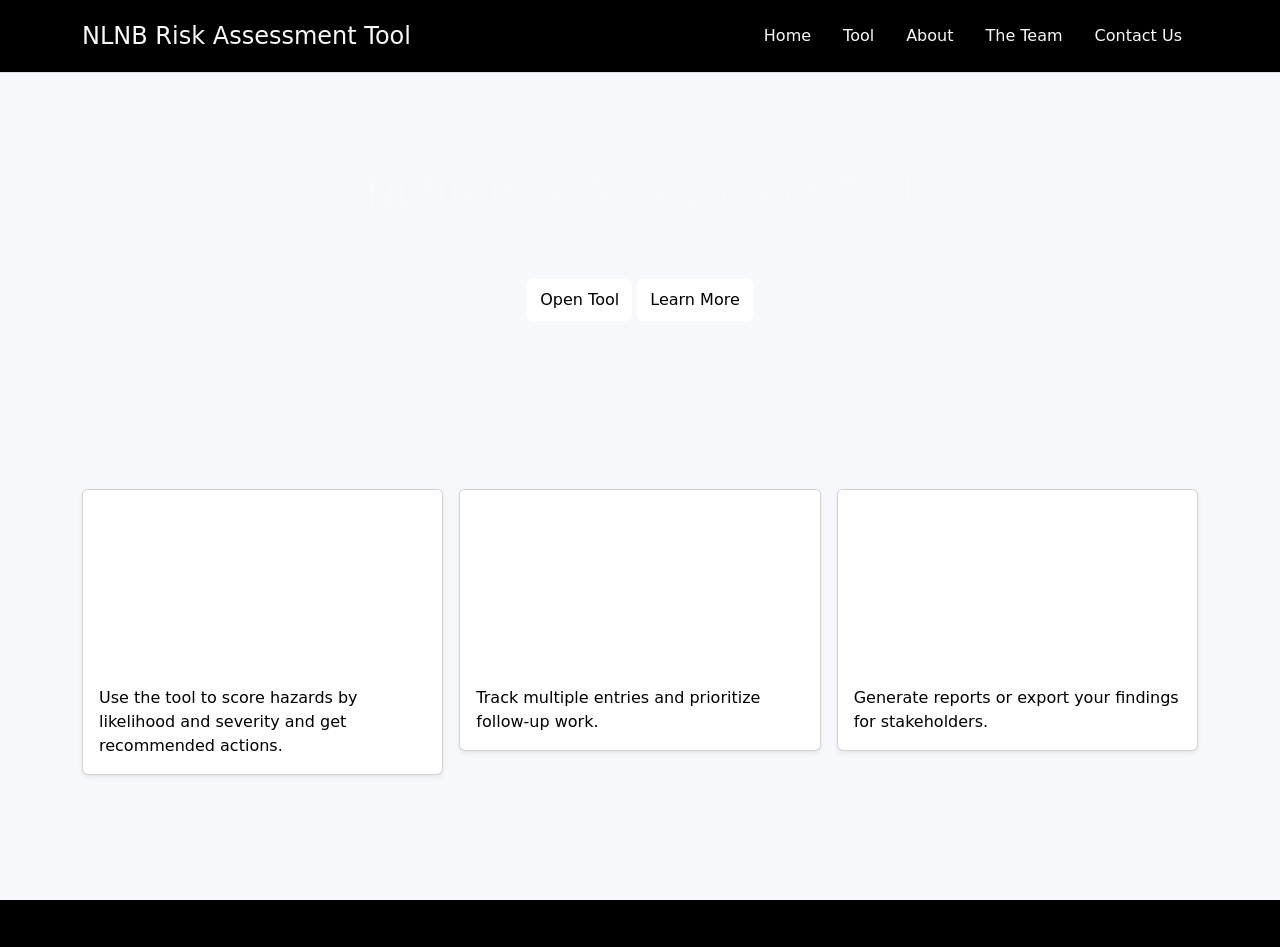
==== index.html @ 6b8fe65a "commit error to pages" ====
<!doctype html>
<html lang="en">

  <head>
    <meta charset="utf-8">
    <meta name="viewport" content="width=device-width, initial-scale=1">
    <title>NLNB Risk Assessment Tool</title>
    <!-- Bootstrap CSS first -->
    <link href="https://cdn.jsdelivr.net/npm/bootstrap@5.3.2/dist/css/bootstrap.min.css" rel="stylesheet">
    <!-- Then your custom CSS to override Bootstrap as needed -->
    <link rel="stylesheet" href="styles.css">
  </head>

  <body>
   <header class="bg-black border-bottom">
      <div class="container d-flex flex-wrap justify-content-between align-items-center py-3">
        <a class="d-flex align-items-center mb-2 mb-lg-0 text-light text-decoration-none" href="Index.html">
          <span class="fs-4">NLNB Risk Assessment Tool</span>
        </a>
        <ul class="nav">
          <li class="nav-item"><a class="nav-link link-light" href="Index.html">Home</a></li>
          <li class="nav-item"><a class="nav-link link-light" href="Risk%20Assestment%20Tool.html">Tool</a></li>
          <li class="nav-item"><a class="nav-link link-light" href="Risk.html">About</a></li>
          <li class="nav-item"><a class="nav-link link-light" href="aboutme.html">The Team</a></li>
		  <li class="nav-item"><a class="nav-link link-light" href="Contact Us.html">Contact Us</a></li>
        </ul>
      </div>
    </header>

    <main>
      <section class="py-5 text-center container">
        <div class="row py-lg-5">
          <div class="col-lg-8 col-md-10 mx-auto">
            <h1 class="fw-light text-light">NLNB Risk Assessment Tool</h1>
            <p class="lead text-light">Quickly identify, evaluate, and prioritize potential hazards.</p>
            <p>
              <a href="Risk%20Assestment%20Tool.html" class="btn btn-primary my-2">Open Tool</a>
              <a href="Risk.html" class="btn btn-outline-secondary my-2">Learn More</a>
            </p>
          </div>
        </div>
      </section>

      <div class="album py-5">
        <div class="container">
          <div class="row row-cols-1 row-cols-sm-2 row-cols-md-3 g-3">
            <div class="col">
              <div class="card shadow-sm">
                <div class="card-img-top logo-placeholder" style="background-image:url('images/report.png')" role="img" aria-label="Report logo"></div>
                <div class="card-body" color="#000000">
                  <p class="card-text">Use the tool to score hazards by likelihood and severity and get recommended actions.</p>
                </div>
              </div>
            </div>
            <div class="col">
              <div class="card shadow-sm">
                <div class="card-img-top logo-placeholder" style="background-image:url('images/multiple\ entries.png')" role="img" aria-label="Multiple entries logo"></div>
                <div class="card-body">
                  <p class="card-text">Track multiple entries and prioritize follow-up work.</p>
                </div>
              </div>
            </div>
            <div class="col">
              <div class="card shadow-sm">
                <div class="card-img-top logo-placeholder" style="background-image:url('images/export.png')" role="img" aria-label="Export logo"></div>
                <div class="card-body">
                  <p class="card-text">Generate reports or export your findings for stakeholders.</p>
                </div>
              </div>
            </div>
          </div>
        </div>
      </div>
    </main>

    <footer class="text-light py-5">
      <div class="container">
        <p class="mb-1">Built for ETI 302 — demo site.</p>
      </div>
    </footer>

    <!-- Bootstrap JS bundle (includes Popper) -->
    <script src="https://cdn.jsdelivr.net/npm/bootstrap@5.3.2/dist/js/bootstrap.bundle.min.js"></script>
  </body>

</html>
---- styles.css ----
:root{
  --bg: #f6f8fb;
  --panel: #ffffff;
  --success: #0f9d58;
  --warn: #f59e0b;
  background-color:#000000;
  color:#ffffff;
  background-image: none;
}

.site-header .fs-4 { color: #ffffff; }
.card-text { color: #000000; }
.card-color { background-color: #000000; }
.card-bg { background-color: #ffffff; }


*{box-sizing:border-box}
html,body{height:100%}
body{
  margin:0;
  font-family: system-ui, -apple-system, 'Segoe UI', Roboto, 'Helvetica Neue', Arial;
  background-color:var(--bg);
  color:#ffffff;
  -webkit-font-smoothing:antialiased;
  -moz-osx-font-smoothing:grayscale;
  background-image: url('images/bg.jpg');
  background-size: cover;
  background-position: center;
}

.wrap{max-width:var(--max-width);margin:0 auto;padding:1rem}

.site-header{background:rgba(255,255,255,0.9);border-bottom:1px solid #e6eef8}
.site-header .wrap{display:flex;flex-direction:column;gap:0.25rem}
.site-header h1{margin:0;font-size:1.25rem;color:#000000}
.tagline{margin:0;color:var(--muted);font-size:0.9rem}

.main-grid{display:grid;grid-template-columns:1fr;gap:1rem;padding:1rem 0}

.panel{background:var(--panel);color:#000000;padding:1rem;border-radius:8px;box-shadow:0 1px 2px rgba(12,20,30,0.03)}
.form-panel{color:#000000}
.form-panel label{display:block;font-weight:600;margin-top:0.75rem;color:#000000}
.form-panel input[type=text], .form-panel textarea, .form-panel select{
  width:100%;padding:0.5rem;border:1px solid #ccc;border-radius:6px;margin-top:0.25rem;background:#ffffff;color:#000000}
.form-row{ display:flex; gap:0.75rem; }
.form-row > div{ flex:1; }
.form-actions{display:flex;gap:0.5rem;margin-top:1rem}
.btn{
  padding:0.5rem 0.75rem;
  border-radius:6px;
  border:1px solid transparent;
  background:#ffffff;
  color:#000000;
  cursor:pointer;
}
.btn.primary{background:#ffffff;color:#000000;border-color:transparent}
.btn:hover{opacity:0.92}

/* Make all cards a neutral grey background and provide a logo placeholder
   that uses background-image so missing files gracefully fall back to grey */
.card{
  color:#000000;
}
.logo-placeholder{
  height:180px;
  background-color:#ffffff;
  background-position:center;
  background-repeat:no-repeat;
  background-size:contain;
}

/* Risk matrix styles */
.matrix-panel{margin-top:1rem}
.matrix-grid{display:grid;grid-template-columns:repeat(6, 1fr);gap:6px;align-items:stretch}
.matrix-cell{padding:8px;border-radius:4px;min-height:44px;display:flex;align-items:center;justify-content:center;font-size:0.9rem;color:#fff}
.matrix-cell .cell-label{font-size:0.85rem;color:#ffffff;text-align:center;display:block;padding:0 6px}
.matrix-cell.header{background:transparent;color:#cbd5e1;font-weight:600}
.matrix-cell.empty{background:transparent}
.matrix-cell--clickable{cursor:pointer;outline:none;border:2px solid rgba(255,255,255,0.04)}
.matrix-cell--clickable.low{background:#166534}
.matrix-cell--clickable.moderate{background:#d97706}
.matrix-cell--clickable.high{background:#b91c1c}
.matrix-cell--clickable.critical{background:#7f1d1d}
.matrix-cell--clickable.selected{box-shadow:0 0 0 3px rgba(255,255,255,0.12);border-color:rgba(255,255,255,0.18)}

@media (max-width:640px){
  .matrix-grid{grid-template-columns:repeat(6, minmax(40px, 1fr));gap:4px}
  .matrix-cell{font-size:0.8rem;padding:6px}
}

.results-panel .result-summary{display:flex;flex-direction:column;gap:1rem}
.score{display:flex;align-items:center;gap:1rem}
.score-value{font-size:2rem;font-weight:700;padding:0.25rem 0.5rem;border-radius:6px;background:#f1f5f9}
.score-value.low{background:#02773b;color:white}
.score-value.moderate{background:#e48006;color:white}
.score-value.high{background:#ff1500;color:white}
.score-value.critical{background:#580101;color:white}
.score-label{font-weight:600}

.recommendations ul{padding-left:1rem;margin:0}
.recommendations li{margin:0.4rem 0}
.muted{color:var(--muted)}

.site-footer{padding:1rem 0;color:#ffffff;text-align:center}

/* Responsive layout for larger screens */
@media (min-width: 840px){
  .main-grid{grid-template-columns:320px 1fr}
  .site-header .wrap{flex-direction:row;justify-content:space-between;align-items:center}
}

/* small adjustments for very small screens */
@media (max-width:420px) {
  .form-row { flex-direction:column; width: 100%; }
}
/* Add a black background color to the top navigation */
.topnav {
  background-color: #ffffff;
  overflow: hidden;
}

/* Style the links inside the navigation bar */
.topnav a {
  float: left;
  color: #1f6feb;
  font-family: system-ui, -apple-system, 'Segoe UI', Roboto, 'Helvetica Neue', Arial;
  background-color:var(--bg);
  text-align: center;
  padding: 14px 16px;
  text-decoration: none;
  font-size: 17px;
}

.form-panel {
  background-color: #ffffff;
  color: black;
  font-family: system-ui, -apple-system, 'Segoe UI', Roboto, 'Helvetica Neue', Arial, Impact, -bold-italic, Arial, Helvetica, sans-serif;
  text-decoration: none;
  font-size: 17px;
  
}

/* Change the color of links on hover */
.topnav a:hover {
  background-color: #616161;
  color: white;
  font-family: system-ui, -apple-system, 'Segoe UI', Roboto, 'Helvetica Neue', Arial, Impact, -bold-italic, Arial, Helvetica, sans-serif;
}

/* Add a color to the active/current link */
.topnav a.active {
  background-color: #04AA6D;
  color: white;
}
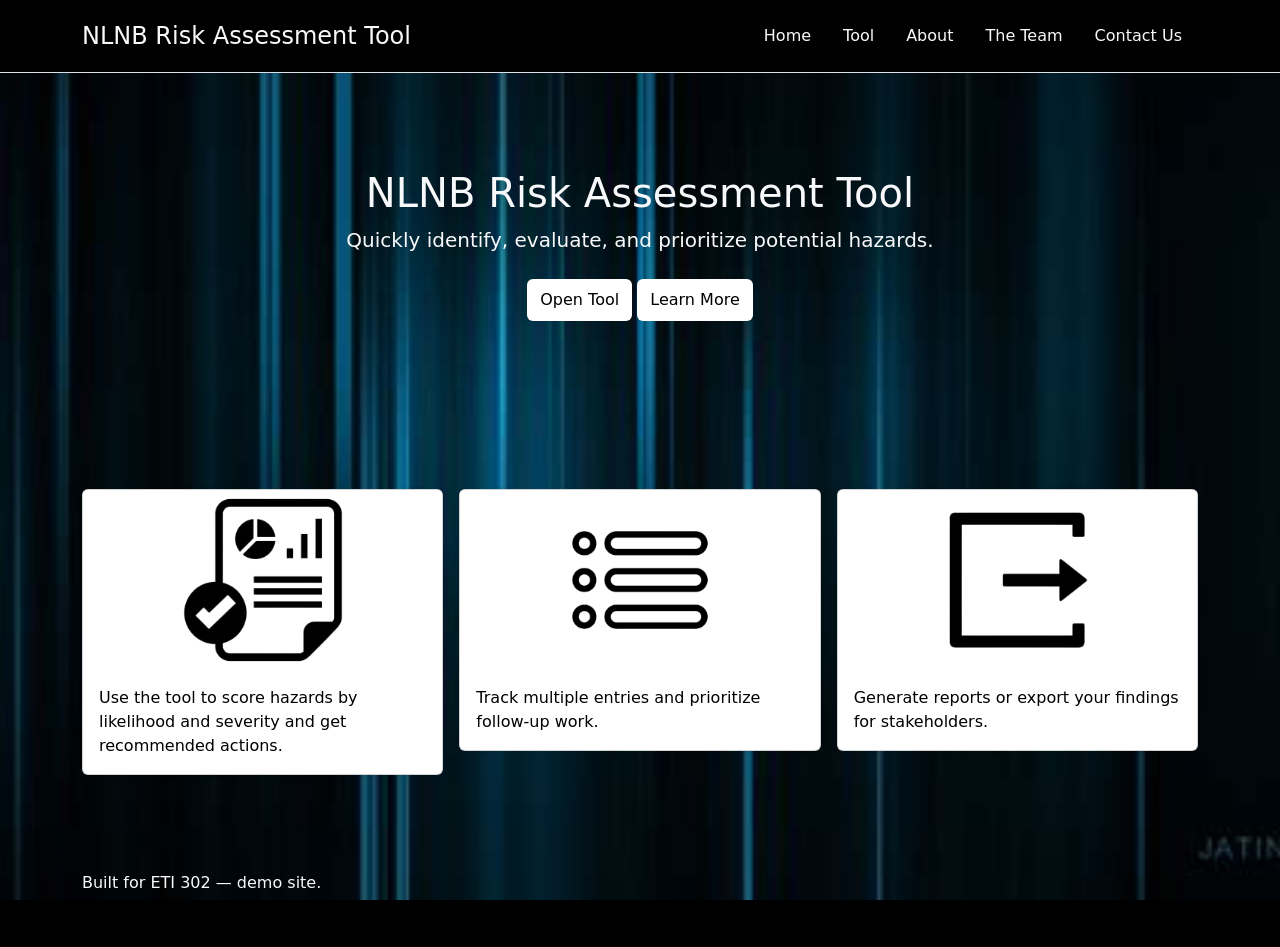
==== commit 6b71a799: "Add files via upload" ====
--- a/index.html
+++ b/index.html
@@ -83,4 +83,4 @@
     <script src="https://cdn.jsdelivr.net/npm/bootstrap@5.3.2/dist/js/bootstrap.bundle.min.js"></script>
   </body>
 
-</html>
+</html>
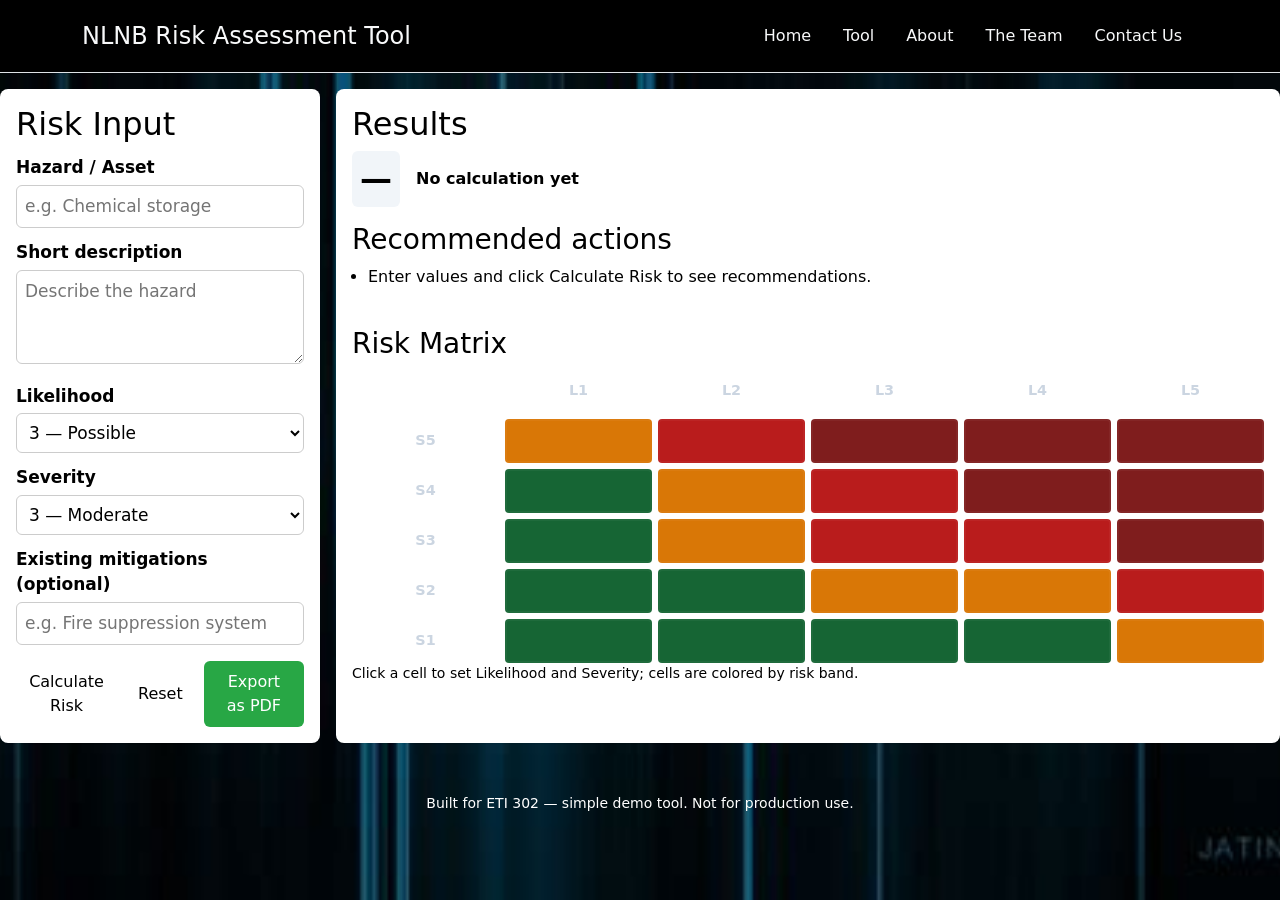
==== commit 013ddc5e: "Export PDF Function added used the function export2PDF in order to make a nice formatted pdf when as" ====
--- a/index.html
+++ b/index.html
@@ -14,11 +14,11 @@
   <body>
    <header class="bg-black border-bottom">
       <div class="container d-flex flex-wrap justify-content-between align-items-center py-3">
-        <a class="d-flex align-items-center mb-2 mb-lg-0 text-light text-decoration-none" href="Index.html">
+        <a class="d-flex align-items-center mb-2 mb-lg-0 text-light text-decoration-none" href="index.html">
           <span class="fs-4">NLNB Risk Assessment Tool</span>
         </a>
         <ul class="nav">
-          <li class="nav-item"><a class="nav-link link-light" href="Index.html">Home</a></li>
+          <li class="nav-item"><a class="nav-link link-light" href="index.html">Home</a></li>
           <li class="nav-item"><a class="nav-link link-light" href="Risk%20Assestment%20Tool.html">Tool</a></li>
           <li class="nav-item"><a class="nav-link link-light" href="Risk.html">About</a></li>
           <li class="nav-item"><a class="nav-link link-light" href="aboutme.html">The Team</a></li>
@@ -27,60 +27,354 @@
       </div>
     </header>
 
-    <main>
-      <section class="py-5 text-center container">
-        <div class="row py-lg-5">
-          <div class="col-lg-8 col-md-10 mx-auto">
-            <h1 class="fw-light text-light">NLNB Risk Assessment Tool</h1>
-            <p class="lead text-light">Quickly identify, evaluate, and prioritize potential hazards.</p>
-            <p>
-              <a href="Risk%20Assestment%20Tool.html" class="btn btn-primary my-2">Open Tool</a>
-              <a href="Risk.html" class="btn btn-outline-secondary my-2">Learn More</a>
-            </p>
-          </div>
-        </div>
-      </section>
-
-      <div class="album py-5">
-        <div class="container">
-          <div class="row row-cols-1 row-cols-sm-2 row-cols-md-3 g-3">
-            <div class="col">
-              <div class="card shadow-sm">
-                <div class="card-img-top logo-placeholder" style="background-image:url('images/report.png')" role="img" aria-label="Report logo"></div>
-                <div class="card-body" color="#000000">
-                  <p class="card-text">Use the tool to score hazards by likelihood and severity and get recommended actions.</p>
-                </div>
-              </div>
-            </div>
-            <div class="col">
-              <div class="card shadow-sm">
-                <div class="card-img-top logo-placeholder" style="background-image:url('images/multiple\ entries.png')" role="img" aria-label="Multiple entries logo"></div>
-                <div class="card-body">
-                  <p class="card-text">Track multiple entries and prioritize follow-up work.</p>
-                </div>
-              </div>
-            </div>
-            <div class="col">
-              <div class="card shadow-sm">
-                <div class="card-img-top logo-placeholder" style="background-image:url('images/export.png')" role="img" aria-label="Export logo"></div>
-                <div class="card-body">
-                  <p class="card-text">Generate reports or export your findings for stakeholders.</p>
-                </div>
-              </div>
-            </div>
-          </div>
-        </div>
-      </div>
-    </main>
-
-    <footer class="text-light py-5">
-      <div class="container">
-        <p class="mb-1">Built for ETI 302 — demo site.</p>
-      </div>
-    </footer>
-
-    <!-- Bootstrap JS bundle (includes Popper) -->
-    <script src="https://cdn.jsdelivr.net/npm/bootstrap@5.3.2/dist/js/bootstrap.bundle.min.js"></script>
-  </body>
-
-</html>+    <main class="wrap main-grid" id="app">
+		<!-- Form / controls -->
+		<aside class="panel form-panel" aria-labelledby="input-heading">
+			<h2 id="input-heading">Risk Input</h2>
+			
+			<form id="risk-form">
+				<label for="hazard">Hazard / Asset</label>
+				<input id="hazard" name="hazard" type="text" placeholder="e.g. Chemical storage" required>
+
+				<label for="description">Short description</label>
+				<textarea id="description" name="description" rows="3" placeholder="Describe the hazard"></textarea>
+
+				<div class="row">
+					<div>
+						<label for="likelihood">Likelihood</label>
+						<select id="likelihood" name="likelihood" required>
+							<option value="1">1 — Rare</option>
+							<option value="2">2 — Unlikely</option>
+							<option value="3" selected>3 — Possible</option>
+							<option value="4">4 — Likely</option>
+							<option value="5">5 — Almost Certain</option>
+						</select>
+					</div>
+					<div>
+						<label for="severity">Severity</label>
+						<select id="severity" name="severity" required>
+							<option value="1">1 — Insignificant</option>
+							<option value="2">2 — Minor</option>
+							<option value="3" selected>3 — Moderate</option>
+							<option value="4">4 — Major</option>
+							<option value="5">5 — Catastrophic</option>
+						</select>
+					</div>
+				</div>
+
+				<label for="mitigation">Existing mitigations (optional)</label>
+				<input id="mitigation" name="mitigation" type="text" placeholder="e.g. Fire suppression system">
+				
+
+				<div class="form-actions">
+					<button type="submit" id="calc-btn" class="btn primary">Calculate Risk</button>
+					<button type="button" id="reset-btn" class="btn">Reset</button>
+					<button type="button" id="export-btn" class="btn" style="background:#28a745;color:#fff;" title="Export assessment as PDF">Export as PDF</button>
+				</div>
+			</form>
+		</aside>
+
+		<!-- Results -->
+		<section class="panel results-panel" aria-live="polite" aria-atomic="true">
+			<h2>Results</h2>
+			<div class="result-summary">
+				<div class="score">
+					<span class="score-value" id="score-value">—</span>
+					<span class="score-label" id="score-label">No calculation yet</span>
+				</div>
+				<div class="recommendations">
+					<h3>Recommended actions</h3>
+					<ul id="recommend-list">
+						<li class="muted">Enter values and click Calculate Risk to see recommendations.</li>
+					</ul>
+				</div>
+
+				<!-- Risk matrix -->
+				<div class="matrix-panel" aria-label="Risk matrix">
+				  <h3>Risk Matrix</h3>
+				  <div class="matrix-grid" role="grid" aria-hidden="false">
+				    <!-- header row: empty corner then Likelihood 1..5 -->
+				    <div class="matrix-cell header empty"></div>
+				    <div class="matrix-cell header">L1</div>
+				    <div class="matrix-cell header">L2</div>
+				    <div class="matrix-cell header">L3</div>
+				    <div class="matrix-cell header">L4</div>
+				    <div class="matrix-cell header">L5</div>
+
+				    <!-- severity 5 (top) -->
+					<div class="matrix-cell header">S5</div>
+					<div class="matrix-cell matrix-cell--clickable" data-likelihood="1" data-severity="5" role="gridcell"><span class="cell-label"></span></div>
+					<div class="matrix-cell matrix-cell--clickable" data-likelihood="2" data-severity="5" role="gridcell"><span class="cell-label"></span></div>
+					<div class="matrix-cell matrix-cell--clickable" data-likelihood="3" data-severity="5" role="gridcell"><span class="cell-label"></span></div>
+					<div class="matrix-cell matrix-cell--clickable" data-likelihood="4" data-severity="5" role="gridcell"><span class="cell-label"></span></div>
+					<div class="matrix-cell matrix-cell--clickable" data-likelihood="5" data-severity="5" role="gridcell"><span class="cell-label"></span></div>
+
+				    <!-- severity 4 -->
+					<div class="matrix-cell header">S4</div>
+					<div class="matrix-cell matrix-cell--clickable" data-likelihood="1" data-severity="4" role="gridcell"><span class="cell-label"></span></div>
+					<div class="matrix-cell matrix-cell--clickable" data-likelihood="2" data-severity="4" role="gridcell"><span class="cell-label"></span></div>
+					<div class="matrix-cell matrix-cell--clickable" data-likelihood="3" data-severity="4" role="gridcell"><span class="cell-label"></span></div>
+					<div class="matrix-cell matrix-cell--clickable" data-likelihood="4" data-severity="4" role="gridcell"><span class="cell-label"></span></div>
+					<div class="matrix-cell matrix-cell--clickable" data-likelihood="5" data-severity="4" role="gridcell"><span class="cell-label"></span></div>
+
+				    <!-- severity 3 -->
+					<div class="matrix-cell header">S3</div>
+					<div class="matrix-cell matrix-cell--clickable" data-likelihood="1" data-severity="3" role="gridcell"><span class="cell-label"></span></div>
+					<div class="matrix-cell matrix-cell--clickable" data-likelihood="2" data-severity="3" role="gridcell"><span class="cell-label"></span></div>
+					<div class="matrix-cell matrix-cell--clickable" data-likelihood="3" data-severity="3" role="gridcell"><span class="cell-label"></span></div>
+					<div class="matrix-cell matrix-cell--clickable" data-likelihood="4" data-severity="3" role="gridcell"><span class="cell-label"></span></div>
+					<div class="matrix-cell matrix-cell--clickable" data-likelihood="5" data-severity="3" role="gridcell"><span class="cell-label"></span></div>
+
+				    <!-- severity 2 -->
+					<div class="matrix-cell header">S2</div>
+					<div class="matrix-cell matrix-cell--clickable" data-likelihood="1" data-severity="2" role="gridcell"><span class="cell-label"></span></div>
+					<div class="matrix-cell matrix-cell--clickable" data-likelihood="2" data-severity="2" role="gridcell"><span class="cell-label"></span></div>
+					<div class="matrix-cell matrix-cell--clickable" data-likelihood="3" data-severity="2" role="gridcell"><span class="cell-label"></span></div>
+					<div class="matrix-cell matrix-cell--clickable" data-likelihood="4" data-severity="2" role="gridcell"><span class="cell-label"></span></div>
+					<div class="matrix-cell matrix-cell--clickable" data-likelihood="5" data-severity="2" role="gridcell"><span class="cell-label"></span></div>
+
+				    <!-- severity 1 (bottom) -->
+					<div class="matrix-cell header">S1</div>
+					<div class="matrix-cell matrix-cell--clickable" data-likelihood="1" data-severity="1" role="gridcell"><span class="cell-label"></span></div>
+					<div class="matrix-cell matrix-cell--clickable" data-likelihood="2" data-severity="1" role="gridcell"><span class="cell-label"></span></div>
+					<div class="matrix-cell matrix-cell--clickable" data-likelihood="3" data-severity="1" role="gridcell"><span class="cell-label"></span></div>
+					<div class="matrix-cell matrix-cell--clickable" data-likelihood="4" data-severity="1" role="gridcell"><span class="cell-label"></span></div>
+					<div class="matrix-cell matrix-cell--clickable" data-likelihood="5" data-severity="1" role="gridcell"><span class="cell-label"></span></div>
+				  </div>
+				  <p class="muted small">Click a cell to set Likelihood and Severity; cells are colored by risk band.</p>
+				</div>
+			</div>
+		</section>
+	</main>
+
+	<footer class="site-footer">
+		<div class="wrap">
+			<small>Built for ETI 302 — simple demo tool. Not for production use.</small>
+		</div>
+	</footer>
+
+	<script>
+		// Minimal interactive demo: score = likelihood * severity
+		(function(){
+		const form = document.getElementById('risk-form');
+		const scoreValue = document.getElementById('score-value');
+		const scoreLabel = document.getElementById('score-label');
+		const recommendList = document.getElementById('recommend-list');
+		const resetBtn = document.getElementById('reset-btn');
+		const exportBtn = document.getElementById('export-btn');			function riskLevel(score){
+				if(score <= 4) return {label: 'Low', class: 'low', advice: ['Monitor periodically.']};
+				if(score <= 8) return {label: 'Moderate', class: 'moderate', advice: ['Review controls and reduce exposure.']};
+				if(score <= 12) return {label: 'High', class: 'high', advice: ['Implement additional mitigations and escalate.']};
+				return {label: 'Critical', class: 'critical', advice: ['Immediate action required. Evacuate if necessary.']};
+			}
+
+			form.addEventListener('submit', function(e){
+				e.preventDefault();
+				calculateAndDisplay();
+			});
+
+		resetBtn.addEventListener('click', function(){
+			form.reset();
+			scoreValue.textContent = '—';
+			scoreValue.className = 'score-value';
+			scoreLabel.textContent = 'No calculation yet';
+			recommendList.innerHTML = '<li class="muted">Enter values and click Calculate Risk to see recommendations.</li>';
+			// clear matrix selections and labels
+			const cells = document.querySelectorAll('.matrix-cell.matrix-cell--clickable');
+			cells.forEach(c => {
+				c.classList.remove('selected');
+				const label = c.querySelector('.cell-label');
+				if(label) label.textContent = '';
+			});
+		});
+
+		exportBtn.addEventListener('click', function(){
+			if(scoreValue.textContent === '—'){
+				alert('Please calculate a risk assessment first before exporting.');
+				return;
+			}
+			exportToPDF();
+		});		// export assessment to PDF
+		function exportToPDF(){
+			const hazard = form.hazard.value.trim() || 'Unnamed hazard';
+			const likelihood = form.likelihood.value;
+			const severity = form.severity.value;
+			const description = form.description.value.trim();
+			const mitigation = form.mitigation.value.trim();
+			const score = scoreValue.textContent;
+			const riskLabel = scoreLabel.textContent;
+			const timestamp = new Date().toLocaleString();
+
+			// Build risk matrix table for PDF
+			let matrixHTML = '<table style="width:100%;border-collapse:collapse;margin:15px 0;">';
+			matrixHTML += '<tr style="background:#333;color:#fff;">';
+			matrixHTML += '<td style="padding:8px;border:1px solid #999;font-weight:bold;text-align:center;">S\\L</td>';
+			for(let l = 1; l <= 5; l++){
+				matrixHTML += `<td style="padding:8px;border:1px solid #999;font-weight:bold;text-align:center;">L${l}</td>`;
+			}
+			matrixHTML += '</tr>';
+
+			// Severity rows 5 down to 1
+			const riskColors = {low: '#166534', moderate: '#d97706', high: '#b91c1c', critical: '#7f1d1d'};
+			for(let s = 5; s >= 1; s--){
+				matrixHTML += `<tr style="background:#f9f9f9;">`;
+				matrixHTML += `<td style="padding:8px;border:1px solid #999;font-weight:bold;text-align:center;background:#e9e9e9;">S${s}</td>`;
+				for(let l = 1; l <= 5; l++){
+					const score = l * s;
+					let level = 'low';
+					if(score <= 4) level = 'low';
+					else if(score <= 8) level = 'moderate';
+					else if(score <= 12) level = 'high';
+					else level = 'critical';
+					const bgColor = riskColors[level];
+					matrixHTML += `<td style="padding:8px;border:1px solid #999;background:${bgColor};color:#fff;text-align:center;font-weight:bold;">${score}</td>`;
+				}
+				matrixHTML += '</tr>';
+			}
+			matrixHTML += '</table>';
+
+			// Build risk legend
+			let legendHTML = '<div style="margin:15px 0;">';
+			legendHTML += '<p style="margin:5px 0;color:#000;"><span style="display:inline-block;width:20px;height:20px;background:' + riskColors.low + ';margin-right:8px;vertical-align:middle;border:1px solid #ccc;"></span><strong style="color:#000;">Low Risk:</strong> Score 1-4</p>';
+			legendHTML += '<p style="margin:5px 0;color:#000;"><span style="display:inline-block;width:20px;height:20px;background:' + riskColors.moderate + ';margin-right:8px;vertical-align:middle;border:1px solid #ccc;"></span><strong style="color:#000;">Moderate Risk:</strong> Score 5-8</p>';
+			legendHTML += '<p style="margin:5px 0;color:#000;"><span style="display:inline-block;width:20px;height:20px;background:' + riskColors.high + ';margin-right:8px;vertical-align:middle;border:1px solid #ccc;"></span><strong style="color:#000;">High Risk:</strong> Score 9-12</p>';
+			legendHTML += '<p style="margin:5px 0;color:#000;"><span style="display:inline-block;width:20px;height:20px;background:' + riskColors.critical + ';margin-right:8px;vertical-align:middle;border:1px solid #ccc;"></span><strong style="color:#000;">Critical Risk:</strong> Score 13+</p>';
+			legendHTML += '</div>';
+
+			// Create PDF content
+			const element = document.createElement('div');
+			element.style.padding = '20px';
+			element.style.fontFamily = 'Arial, sans-serif';
+			element.innerHTML = `
+				<h1 style="color:#000;margin-bottom:20px;">Risk Assessment Report</h1>
+				<p><strong>Generated:</strong> ${timestamp}</p>
+				<hr style="margin:20px 0;">
+				
+				<h2 style="color:#000;margin-top:20px;">Assessment Details</h2>
+				<table style="width:100%;border-collapse:collapse;margin:15px 0;color:#000;">
+					<tr style="border-bottom:1px solid #ccc;">
+						<td style="padding:8px;font-weight:bold;width:30%;color:#000;">Hazard/Asset:</td>
+						<td style="padding:8px;color:#000;">${hazard}</td>
+					</tr>
+					<tr style="border-bottom:1px solid #ccc;background:#f9f9f9;">
+						<td style="padding:8px;font-weight:bold;color:#000;">Description:</td>
+						<td style="padding:8px;color:#000;">${description || 'N/A'}</td>
+					</tr>
+					<tr style="border-bottom:1px solid #ccc;">
+						<td style="padding:8px;font-weight:bold;color:#000;">Likelihood:</td>
+						<td style="padding:8px;color:#000;">${likelihood}</td>
+					</tr>
+					<tr style="border-bottom:1px solid #ccc;background:#f9f9f9;">
+						<td style="padding:8px;font-weight:bold;color:#000;">Severity:</td>
+						<td style="padding:8px;color:#000;">${severity}</td>
+					</tr>
+					<tr style="border-bottom:1px solid #ccc;">
+						<td style="padding:8px;font-weight:bold;color:#000;">Mitigations:</td>
+						<td style="padding:8px;color:#000;">${mitigation || 'None specified'}</td>
+					</tr>
+				</table>
+
+				<h2 style="color:#000;margin-top:20px;">Risk Score</h2>
+				<div style="background:#f0f0f0;padding:15px;border-radius:5px;margin:15px 0;">
+					<p style="font-size:28px;font-weight:bold;color:#000;margin:0;">${score}</p>
+					<p style="color:#666;margin:5px 0 0 0;">${riskLabel}</p>
+				</div>
+
+				<h2 style="color:#000;margin-top:20px;">Recommendations</h2>
+				<ul style="margin:15px 0;color:#000;">
+					${Array.from(recommendList.querySelectorAll('li')).map(li => `<li style="margin:5px 0;color:#000;">${li.textContent}</li>`).join('')}
+				</ul>
+
+				<h2 style="color:#000;margin-top:20px;page-break-before:always;">Risk Matrix</h2>
+				<p style="color:#666;font-size:12px;margin:10px 0;">This matrix shows all possible risk scores based on Likelihood (L1-L5) and Severity (S1-S5) combinations.</p>
+				${matrixHTML}
+
+				<h2 style="color:#000;margin-top:20px;">Risk Level Guide</h2>
+				${legendHTML}
+
+				<hr style="margin:20px 0;">
+				<p style="font-size:11px;color:#999;margin-top:20px;">This report was generated using the NLNB Risk Assessment Tool for ETI 302.</p>
+			`;
+
+			const opt = {
+				margin: 10,
+				filename: `risk-assessment-${hazard.replace(/\s+/g, '-').toLowerCase()}-${Date.now()}.pdf`,
+				image: { type: 'jpeg', quality: 0.98 },
+				html2canvas: { scale: 2 },
+				jsPDF: { orientation: 'portrait', unit: 'mm', format: 'a4' }
+			};
+
+			html2pdf().set(opt).from(element).save();
+		}
+
+		// helper used by form submit and matrix clicks
+		function calculateAndDisplay(){
+				const likelihood = Number(form.likelihood.value || 0);
+				const severity = Number(form.severity.value || 0);
+				const hazard = form.hazard.value.trim() || 'Unnamed hazard';
+				const mitigation = form.mitigation.value.trim();
+
+				const score = likelihood * severity;
+				const level = riskLevel(score);
+
+				scoreValue.textContent = score;
+				scoreValue.className = 'score-value ' + level.class;
+				scoreLabel.textContent = level.label + ' — ' + hazard;
+
+				// recommendations
+				recommendList.innerHTML = '';
+				level.advice.forEach(a => {
+					const li = document.createElement('li');
+					li.textContent = a + (mitigation ? ' (consider: ' + mitigation + ')' : '');
+					recommendList.appendChild(li);
+				});
+
+				// highlight matrix cell
+				highlightMatrixCell(likelihood, severity);
+			}
+
+			function highlightMatrixCell(likelihood, severity){
+				const cells = document.querySelectorAll('.matrix-cell.matrix-cell--clickable');
+				cells.forEach(c => c.classList.remove('selected'));
+				const selector = `.matrix-cell.matrix-cell--clickable[data-likelihood="${likelihood}"][data-severity="${severity}"]`;
+				const el = document.querySelector(selector);
+				if(el){
+					el.classList.add('selected');
+					// set the label inside the selected cell to the hazard name (if provided)
+					const label = el.querySelector('.cell-label');
+					if(label){
+						const hazardName = (form.hazard && form.hazard.value) ? form.hazard.value.trim() : '';
+						label.textContent = hazardName;
+					}
+				}
+			}
+
+			// initialize matrix coloring and click handlers
+			(function initMatrix(){
+				const cells = document.querySelectorAll('.matrix-cell.matrix-cell--clickable');
+				cells.forEach(c => {
+					const l = Number(c.dataset.likelihood);
+					const s = Number(c.dataset.severity);
+					const score = l * s;
+					const level = riskLevel(score);
+					c.classList.add(level.class);
+					c.tabIndex = 0;
+					c.addEventListener('click', function(){
+						// Reset form fields when clicking a new matrix cell
+						form.hazard.value = '';
+						form.description.value = '';
+						form.mitigation.value = '';
+						form.likelihood.value = l;
+						form.severity.value = s;
+						calculateAndDisplay();
+					});
+					c.addEventListener('keydown', function(e){
+						if(e.key === 'Enter' || e.key === ' ') { e.preventDefault(); c.click(); }
+					});
+				});
+			})();
+		})();
+	</script>
+</body>
+
+</html>
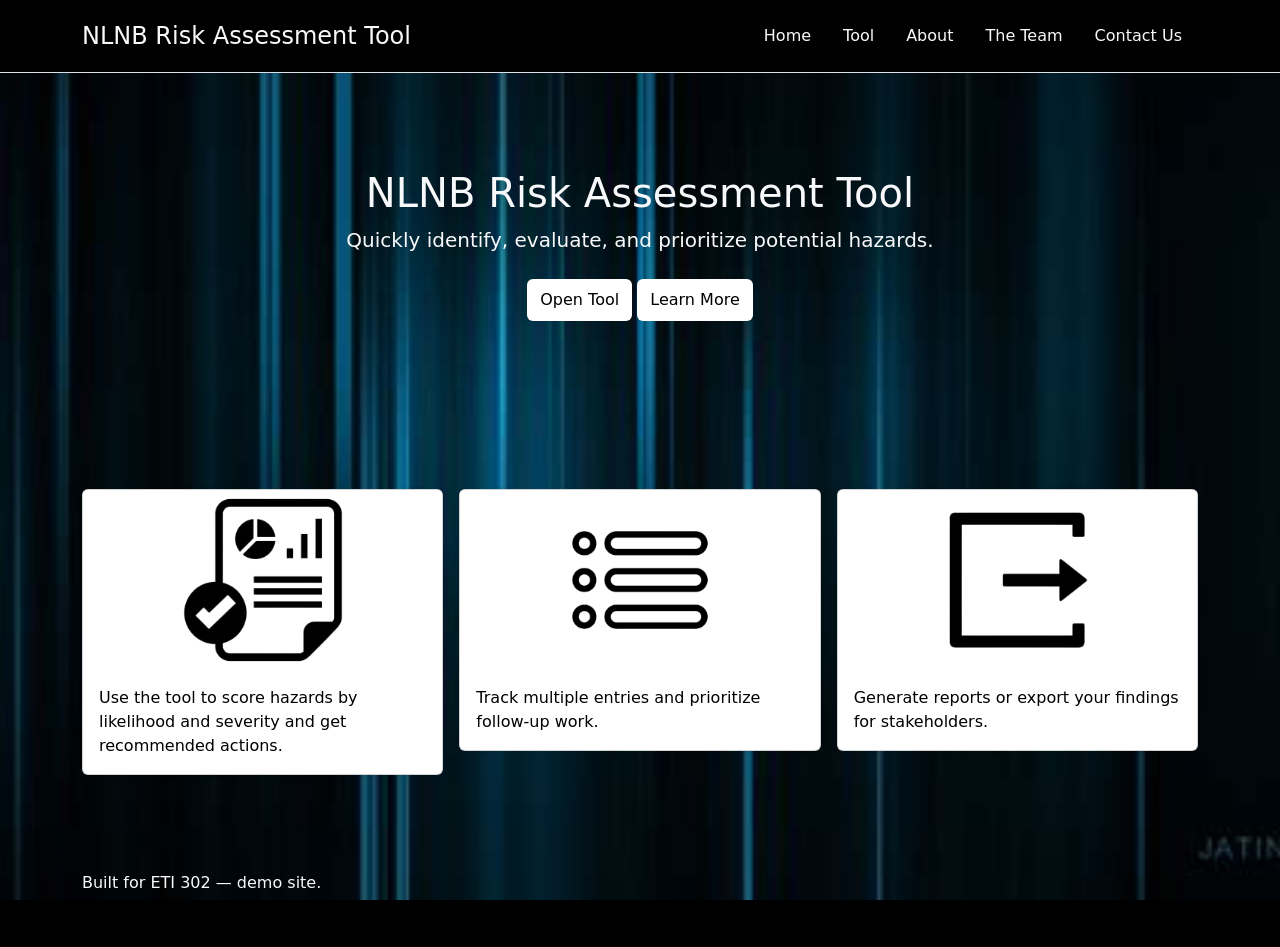
==== commit 8312cf57: "Refactor index.html structure and content" ====
--- a/index.html
+++ b/index.html
@@ -27,354 +27,60 @@
       </div>
     </header>
 
-    <main class="wrap main-grid" id="app">
-		<!-- Form / controls -->
-		<aside class="panel form-panel" aria-labelledby="input-heading">
-			<h2 id="input-heading">Risk Input</h2>
-			
-			<form id="risk-form">
-				<label for="hazard">Hazard / Asset</label>
-				<input id="hazard" name="hazard" type="text" placeholder="e.g. Chemical storage" required>
+    <main>
+      <section class="py-5 text-center container">
+        <div class="row py-lg-5">
+          <div class="col-lg-8 col-md-10 mx-auto">
+            <h1 class="fw-light text-light">NLNB Risk Assessment Tool</h1>
+            <p class="lead text-light">Quickly identify, evaluate, and prioritize potential hazards.</p>
+            <p>
+              <a href="Risk%20Assestment%20Tool.html" class="btn btn-primary my-2">Open Tool</a>
+              <a href="Risk.html" class="btn btn-outline-secondary my-2">Learn More</a>
+            </p>
+          </div>
+        </div>
+      </section>
 
-				<label for="description">Short description</label>
-				<textarea id="description" name="description" rows="3" placeholder="Describe the hazard"></textarea>
+      <div class="album py-5">
+        <div class="container">
+          <div class="row row-cols-1 row-cols-sm-2 row-cols-md-3 g-3">
+            <div class="col">
+              <div class="card shadow-sm">
+                <div class="card-img-top logo-placeholder" style="background-image:url('images/report.png')" role="img" aria-label="Report logo"></div>
+                <div class="card-body" color="#000000">
+                  <p class="card-text">Use the tool to score hazards by likelihood and severity and get recommended actions.</p>
+                </div>
+              </div>
+            </div>
+            <div class="col">
+              <div class="card shadow-sm">
+                <div class="card-img-top logo-placeholder" style="background-image:url('images/multiple\ entries.png')" role="img" aria-label="Multiple entries logo"></div>
+                <div class="card-body">
+                  <p class="card-text">Track multiple entries and prioritize follow-up work.</p>
+                </div>
+              </div>
+            </div>
+            <div class="col">
+              <div class="card shadow-sm">
+                <div class="card-img-top logo-placeholder" style="background-image:url('images/export.png')" role="img" aria-label="Export logo"></div>
+                <div class="card-body">
+                  <p class="card-text">Generate reports or export your findings for stakeholders.</p>
+                </div>
+              </div>
+            </div>
+          </div>
+        </div>
+      </div>
+    </main>
 
-				<div class="row">
-					<div>
-						<label for="likelihood">Likelihood</label>
-						<select id="likelihood" name="likelihood" required>
-							<option value="1">1 — Rare</option>
-							<option value="2">2 — Unlikely</option>
-							<option value="3" selected>3 — Possible</option>
-							<option value="4">4 — Likely</option>
-							<option value="5">5 — Almost Certain</option>
-						</select>
-					</div>
-					<div>
-						<label for="severity">Severity</label>
-						<select id="severity" name="severity" required>
-							<option value="1">1 — Insignificant</option>
-							<option value="2">2 — Minor</option>
-							<option value="3" selected>3 — Moderate</option>
-							<option value="4">4 — Major</option>
-							<option value="5">5 — Catastrophic</option>
-						</select>
-					</div>
-				</div>
+    <footer class="text-light py-5">
+      <div class="container">
+        <p class="mb-1">Built for ETI 302 — demo site.</p>
+      </div>
+    </footer>
 
-				<label for="mitigation">Existing mitigations (optional)</label>
-				<input id="mitigation" name="mitigation" type="text" placeholder="e.g. Fire suppression system">
-				
-
-				<div class="form-actions">
-					<button type="submit" id="calc-btn" class="btn primary">Calculate Risk</button>
-					<button type="button" id="reset-btn" class="btn">Reset</button>
-					<button type="button" id="export-btn" class="btn" style="background:#28a745;color:#fff;" title="Export assessment as PDF">Export as PDF</button>
-				</div>
-			</form>
-		</aside>
-
-		<!-- Results -->
-		<section class="panel results-panel" aria-live="polite" aria-atomic="true">
-			<h2>Results</h2>
-			<div class="result-summary">
-				<div class="score">
-					<span class="score-value" id="score-value">—</span>
-					<span class="score-label" id="score-label">No calculation yet</span>
-				</div>
-				<div class="recommendations">
-					<h3>Recommended actions</h3>
-					<ul id="recommend-list">
-						<li class="muted">Enter values and click Calculate Risk to see recommendations.</li>
-					</ul>
-				</div>
-
-				<!-- Risk matrix -->
-				<div class="matrix-panel" aria-label="Risk matrix">
-				  <h3>Risk Matrix</h3>
-				  <div class="matrix-grid" role="grid" aria-hidden="false">
-				    <!-- header row: empty corner then Likelihood 1..5 -->
-				    <div class="matrix-cell header empty"></div>
-				    <div class="matrix-cell header">L1</div>
-				    <div class="matrix-cell header">L2</div>
-				    <div class="matrix-cell header">L3</div>
-				    <div class="matrix-cell header">L4</div>
-				    <div class="matrix-cell header">L5</div>
-
-				    <!-- severity 5 (top) -->
-					<div class="matrix-cell header">S5</div>
-					<div class="matrix-cell matrix-cell--clickable" data-likelihood="1" data-severity="5" role="gridcell"><span class="cell-label"></span></div>
-					<div class="matrix-cell matrix-cell--clickable" data-likelihood="2" data-severity="5" role="gridcell"><span class="cell-label"></span></div>
-					<div class="matrix-cell matrix-cell--clickable" data-likelihood="3" data-severity="5" role="gridcell"><span class="cell-label"></span></div>
-					<div class="matrix-cell matrix-cell--clickable" data-likelihood="4" data-severity="5" role="gridcell"><span class="cell-label"></span></div>
-					<div class="matrix-cell matrix-cell--clickable" data-likelihood="5" data-severity="5" role="gridcell"><span class="cell-label"></span></div>
-
-				    <!-- severity 4 -->
-					<div class="matrix-cell header">S4</div>
-					<div class="matrix-cell matrix-cell--clickable" data-likelihood="1" data-severity="4" role="gridcell"><span class="cell-label"></span></div>
-					<div class="matrix-cell matrix-cell--clickable" data-likelihood="2" data-severity="4" role="gridcell"><span class="cell-label"></span></div>
-					<div class="matrix-cell matrix-cell--clickable" data-likelihood="3" data-severity="4" role="gridcell"><span class="cell-label"></span></div>
-					<div class="matrix-cell matrix-cell--clickable" data-likelihood="4" data-severity="4" role="gridcell"><span class="cell-label"></span></div>
-					<div class="matrix-cell matrix-cell--clickable" data-likelihood="5" data-severity="4" role="gridcell"><span class="cell-label"></span></div>
-
-				    <!-- severity 3 -->
-					<div class="matrix-cell header">S3</div>
-					<div class="matrix-cell matrix-cell--clickable" data-likelihood="1" data-severity="3" role="gridcell"><span class="cell-label"></span></div>
-					<div class="matrix-cell matrix-cell--clickable" data-likelihood="2" data-severity="3" role="gridcell"><span class="cell-label"></span></div>
-					<div class="matrix-cell matrix-cell--clickable" data-likelihood="3" data-severity="3" role="gridcell"><span class="cell-label"></span></div>
-					<div class="matrix-cell matrix-cell--clickable" data-likelihood="4" data-severity="3" role="gridcell"><span class="cell-label"></span></div>
-					<div class="matrix-cell matrix-cell--clickable" data-likelihood="5" data-severity="3" role="gridcell"><span class="cell-label"></span></div>
-
-				    <!-- severity 2 -->
-					<div class="matrix-cell header">S2</div>
-					<div class="matrix-cell matrix-cell--clickable" data-likelihood="1" data-severity="2" role="gridcell"><span class="cell-label"></span></div>
-					<div class="matrix-cell matrix-cell--clickable" data-likelihood="2" data-severity="2" role="gridcell"><span class="cell-label"></span></div>
-					<div class="matrix-cell matrix-cell--clickable" data-likelihood="3" data-severity="2" role="gridcell"><span class="cell-label"></span></div>
-					<div class="matrix-cell matrix-cell--clickable" data-likelihood="4" data-severity="2" role="gridcell"><span class="cell-label"></span></div>
-					<div class="matrix-cell matrix-cell--clickable" data-likelihood="5" data-severity="2" role="gridcell"><span class="cell-label"></span></div>
-
-				    <!-- severity 1 (bottom) -->
-					<div class="matrix-cell header">S1</div>
-					<div class="matrix-cell matrix-cell--clickable" data-likelihood="1" data-severity="1" role="gridcell"><span class="cell-label"></span></div>
-					<div class="matrix-cell matrix-cell--clickable" data-likelihood="2" data-severity="1" role="gridcell"><span class="cell-label"></span></div>
-					<div class="matrix-cell matrix-cell--clickable" data-likelihood="3" data-severity="1" role="gridcell"><span class="cell-label"></span></div>
-					<div class="matrix-cell matrix-cell--clickable" data-likelihood="4" data-severity="1" role="gridcell"><span class="cell-label"></span></div>
-					<div class="matrix-cell matrix-cell--clickable" data-likelihood="5" data-severity="1" role="gridcell"><span class="cell-label"></span></div>
-				  </div>
-				  <p class="muted small">Click a cell to set Likelihood and Severity; cells are colored by risk band.</p>
-				</div>
-			</div>
-		</section>
-	</main>
-
-	<footer class="site-footer">
-		<div class="wrap">
-			<small>Built for ETI 302 — simple demo tool. Not for production use.</small>
-		</div>
-	</footer>
-
-	<script>
-		// Minimal interactive demo: score = likelihood * severity
-		(function(){
-		const form = document.getElementById('risk-form');
-		const scoreValue = document.getElementById('score-value');
-		const scoreLabel = document.getElementById('score-label');
-		const recommendList = document.getElementById('recommend-list');
-		const resetBtn = document.getElementById('reset-btn');
-		const exportBtn = document.getElementById('export-btn');			function riskLevel(score){
-				if(score <= 4) return {label: 'Low', class: 'low', advice: ['Monitor periodically.']};
-				if(score <= 8) return {label: 'Moderate', class: 'moderate', advice: ['Review controls and reduce exposure.']};
-				if(score <= 12) return {label: 'High', class: 'high', advice: ['Implement additional mitigations and escalate.']};
-				return {label: 'Critical', class: 'critical', advice: ['Immediate action required. Evacuate if necessary.']};
-			}
-
-			form.addEventListener('submit', function(e){
-				e.preventDefault();
-				calculateAndDisplay();
-			});
-
-		resetBtn.addEventListener('click', function(){
-			form.reset();
-			scoreValue.textContent = '—';
-			scoreValue.className = 'score-value';
-			scoreLabel.textContent = 'No calculation yet';
-			recommendList.innerHTML = '<li class="muted">Enter values and click Calculate Risk to see recommendations.</li>';
-			// clear matrix selections and labels
-			const cells = document.querySelectorAll('.matrix-cell.matrix-cell--clickable');
-			cells.forEach(c => {
-				c.classList.remove('selected');
-				const label = c.querySelector('.cell-label');
-				if(label) label.textContent = '';
-			});
-		});
-
-		exportBtn.addEventListener('click', function(){
-			if(scoreValue.textContent === '—'){
-				alert('Please calculate a risk assessment first before exporting.');
-				return;
-			}
-			exportToPDF();
-		});		// export assessment to PDF
-		function exportToPDF(){
-			const hazard = form.hazard.value.trim() || 'Unnamed hazard';
-			const likelihood = form.likelihood.value;
-			const severity = form.severity.value;
-			const description = form.description.value.trim();
-			const mitigation = form.mitigation.value.trim();
-			const score = scoreValue.textContent;
-			const riskLabel = scoreLabel.textContent;
-			const timestamp = new Date().toLocaleString();
-
-			// Build risk matrix table for PDF
-			let matrixHTML = '<table style="width:100%;border-collapse:collapse;margin:15px 0;">';
-			matrixHTML += '<tr style="background:#333;color:#fff;">';
-			matrixHTML += '<td style="padding:8px;border:1px solid #999;font-weight:bold;text-align:center;">S\\L</td>';
-			for(let l = 1; l <= 5; l++){
-				matrixHTML += `<td style="padding:8px;border:1px solid #999;font-weight:bold;text-align:center;">L${l}</td>`;
-			}
-			matrixHTML += '</tr>';
-
-			// Severity rows 5 down to 1
-			const riskColors = {low: '#166534', moderate: '#d97706', high: '#b91c1c', critical: '#7f1d1d'};
-			for(let s = 5; s >= 1; s--){
-				matrixHTML += `<tr style="background:#f9f9f9;">`;
-				matrixHTML += `<td style="padding:8px;border:1px solid #999;font-weight:bold;text-align:center;background:#e9e9e9;">S${s}</td>`;
-				for(let l = 1; l <= 5; l++){
-					const score = l * s;
-					let level = 'low';
-					if(score <= 4) level = 'low';
-					else if(score <= 8) level = 'moderate';
-					else if(score <= 12) level = 'high';
-					else level = 'critical';
-					const bgColor = riskColors[level];
-					matrixHTML += `<td style="padding:8px;border:1px solid #999;background:${bgColor};color:#fff;text-align:center;font-weight:bold;">${score}</td>`;
-				}
-				matrixHTML += '</tr>';
-			}
-			matrixHTML += '</table>';
-
-			// Build risk legend
-			let legendHTML = '<div style="margin:15px 0;">';
-			legendHTML += '<p style="margin:5px 0;color:#000;"><span style="display:inline-block;width:20px;height:20px;background:' + riskColors.low + ';margin-right:8px;vertical-align:middle;border:1px solid #ccc;"></span><strong style="color:#000;">Low Risk:</strong> Score 1-4</p>';
-			legendHTML += '<p style="margin:5px 0;color:#000;"><span style="display:inline-block;width:20px;height:20px;background:' + riskColors.moderate + ';margin-right:8px;vertical-align:middle;border:1px solid #ccc;"></span><strong style="color:#000;">Moderate Risk:</strong> Score 5-8</p>';
-			legendHTML += '<p style="margin:5px 0;color:#000;"><span style="display:inline-block;width:20px;height:20px;background:' + riskColors.high + ';margin-right:8px;vertical-align:middle;border:1px solid #ccc;"></span><strong style="color:#000;">High Risk:</strong> Score 9-12</p>';
-			legendHTML += '<p style="margin:5px 0;color:#000;"><span style="display:inline-block;width:20px;height:20px;background:' + riskColors.critical + ';margin-right:8px;vertical-align:middle;border:1px solid #ccc;"></span><strong style="color:#000;">Critical Risk:</strong> Score 13+</p>';
-			legendHTML += '</div>';
-
-			// Create PDF content
-			const element = document.createElement('div');
-			element.style.padding = '20px';
-			element.style.fontFamily = 'Arial, sans-serif';
-			element.innerHTML = `
-				<h1 style="color:#000;margin-bottom:20px;">Risk Assessment Report</h1>
-				<p><strong>Generated:</strong> ${timestamp}</p>
-				<hr style="margin:20px 0;">
-				
-				<h2 style="color:#000;margin-top:20px;">Assessment Details</h2>
-				<table style="width:100%;border-collapse:collapse;margin:15px 0;color:#000;">
-					<tr style="border-bottom:1px solid #ccc;">
-						<td style="padding:8px;font-weight:bold;width:30%;color:#000;">Hazard/Asset:</td>
-						<td style="padding:8px;color:#000;">${hazard}</td>
-					</tr>
-					<tr style="border-bottom:1px solid #ccc;background:#f9f9f9;">
-						<td style="padding:8px;font-weight:bold;color:#000;">Description:</td>
-						<td style="padding:8px;color:#000;">${description || 'N/A'}</td>
-					</tr>
-					<tr style="border-bottom:1px solid #ccc;">
-						<td style="padding:8px;font-weight:bold;color:#000;">Likelihood:</td>
-						<td style="padding:8px;color:#000;">${likelihood}</td>
-					</tr>
-					<tr style="border-bottom:1px solid #ccc;background:#f9f9f9;">
-						<td style="padding:8px;font-weight:bold;color:#000;">Severity:</td>
-						<td style="padding:8px;color:#000;">${severity}</td>
-					</tr>
-					<tr style="border-bottom:1px solid #ccc;">
-						<td style="padding:8px;font-weight:bold;color:#000;">Mitigations:</td>
-						<td style="padding:8px;color:#000;">${mitigation || 'None specified'}</td>
-					</tr>
-				</table>
-
-				<h2 style="color:#000;margin-top:20px;">Risk Score</h2>
-				<div style="background:#f0f0f0;padding:15px;border-radius:5px;margin:15px 0;">
-					<p style="font-size:28px;font-weight:bold;color:#000;margin:0;">${score}</p>
-					<p style="color:#666;margin:5px 0 0 0;">${riskLabel}</p>
-				</div>
-
-				<h2 style="color:#000;margin-top:20px;">Recommendations</h2>
-				<ul style="margin:15px 0;color:#000;">
-					${Array.from(recommendList.querySelectorAll('li')).map(li => `<li style="margin:5px 0;color:#000;">${li.textContent}</li>`).join('')}
-				</ul>
-
-				<h2 style="color:#000;margin-top:20px;page-break-before:always;">Risk Matrix</h2>
-				<p style="color:#666;font-size:12px;margin:10px 0;">This matrix shows all possible risk scores based on Likelihood (L1-L5) and Severity (S1-S5) combinations.</p>
-				${matrixHTML}
-
-				<h2 style="color:#000;margin-top:20px;">Risk Level Guide</h2>
-				${legendHTML}
-
-				<hr style="margin:20px 0;">
-				<p style="font-size:11px;color:#999;margin-top:20px;">This report was generated using the NLNB Risk Assessment Tool for ETI 302.</p>
-			`;
-
-			const opt = {
-				margin: 10,
-				filename: `risk-assessment-${hazard.replace(/\s+/g, '-').toLowerCase()}-${Date.now()}.pdf`,
-				image: { type: 'jpeg', quality: 0.98 },
-				html2canvas: { scale: 2 },
-				jsPDF: { orientation: 'portrait', unit: 'mm', format: 'a4' }
-			};
-
-			html2pdf().set(opt).from(element).save();
-		}
-
-		// helper used by form submit and matrix clicks
-		function calculateAndDisplay(){
-				const likelihood = Number(form.likelihood.value || 0);
-				const severity = Number(form.severity.value || 0);
-				const hazard = form.hazard.value.trim() || 'Unnamed hazard';
-				const mitigation = form.mitigation.value.trim();
-
-				const score = likelihood * severity;
-				const level = riskLevel(score);
-
-				scoreValue.textContent = score;
-				scoreValue.className = 'score-value ' + level.class;
-				scoreLabel.textContent = level.label + ' — ' + hazard;
-
-				// recommendations
-				recommendList.innerHTML = '';
-				level.advice.forEach(a => {
-					const li = document.createElement('li');
-					li.textContent = a + (mitigation ? ' (consider: ' + mitigation + ')' : '');
-					recommendList.appendChild(li);
-				});
-
-				// highlight matrix cell
-				highlightMatrixCell(likelihood, severity);
-			}
-
-			function highlightMatrixCell(likelihood, severity){
-				const cells = document.querySelectorAll('.matrix-cell.matrix-cell--clickable');
-				cells.forEach(c => c.classList.remove('selected'));
-				const selector = `.matrix-cell.matrix-cell--clickable[data-likelihood="${likelihood}"][data-severity="${severity}"]`;
-				const el = document.querySelector(selector);
-				if(el){
-					el.classList.add('selected');
-					// set the label inside the selected cell to the hazard name (if provided)
-					const label = el.querySelector('.cell-label');
-					if(label){
-						const hazardName = (form.hazard && form.hazard.value) ? form.hazard.value.trim() : '';
-						label.textContent = hazardName;
-					}
-				}
-			}
-
-			// initialize matrix coloring and click handlers
-			(function initMatrix(){
-				const cells = document.querySelectorAll('.matrix-cell.matrix-cell--clickable');
-				cells.forEach(c => {
-					const l = Number(c.dataset.likelihood);
-					const s = Number(c.dataset.severity);
-					const score = l * s;
-					const level = riskLevel(score);
-					c.classList.add(level.class);
-					c.tabIndex = 0;
-					c.addEventListener('click', function(){
-						// Reset form fields when clicking a new matrix cell
-						form.hazard.value = '';
-						form.description.value = '';
-						form.mitigation.value = '';
-						form.likelihood.value = l;
-						form.severity.value = s;
-						calculateAndDisplay();
-					});
-					c.addEventListener('keydown', function(e){
-						if(e.key === 'Enter' || e.key === ' ') { e.preventDefault(); c.click(); }
-					});
-				});
-			})();
-		})();
-	</script>
-</body>
+    <!-- Bootstrap JS bundle (includes Popper) -->
+    <script src="https://cdn.jsdelivr.net/npm/bootstrap@5.3.2/dist/js/bootstrap.bundle.min.js"></script>
+  </body>
 
 </html>
